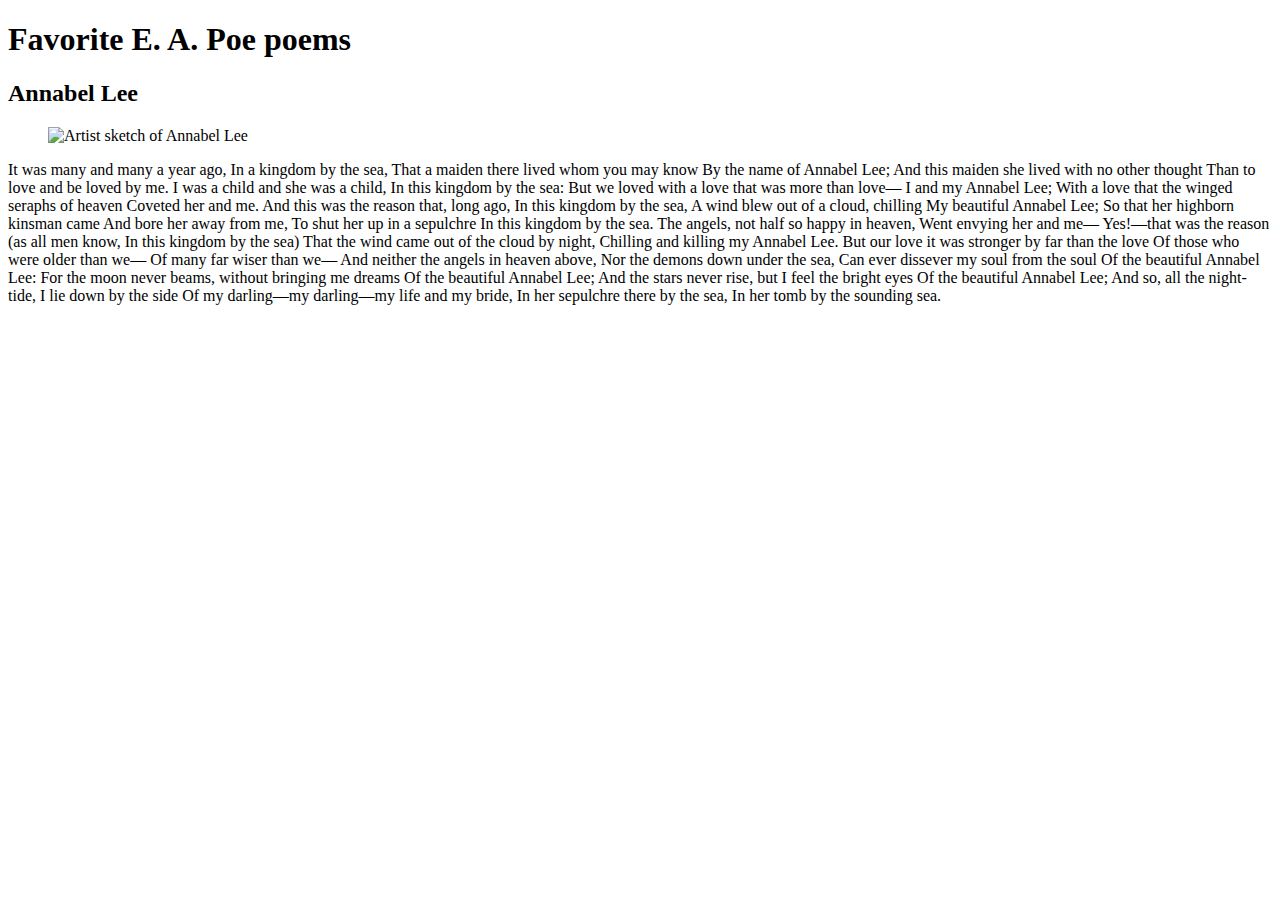
==== Assignment-4.html @ d7b8132b "Assignment-4.html" ====
<!DOCTYPE html>

<html>
   <head>
      <title></title>
   </head>

   <body>
      <header><h1>Favorite E. A. Poe poems</h1>
      </header>
   <main>
      <article>
         <section>
            <h2>Annabel Lee</h2>
            <figure>
               <img src="C:\Users\Admin\Documents\GitHub\Coding-Projects\Images\Annabel-Lee" alt="Artist sketch of Annabel Lee" >
            </figure>
            <p>It was many and many a year ago,
               In a kingdom by the sea,
            That a maiden there lived whom you may know
               By the name of Annabel Lee;
            And this maiden she lived with no other thought
               Than to love and be loved by me.
            
            I was a child and she was a child,
               In this kingdom by the sea:
            But we loved with a love that was more than love—
               I and my Annabel Lee;
            With a love that the winged seraphs of heaven
               Coveted her and me.
            
            And this was the reason that, long ago,
               In this kingdom by the sea,
            A wind blew out of a cloud, chilling
               My beautiful Annabel Lee;
            So that her highborn kinsman came
               And bore her away from me,
            To shut her up in a sepulchre
               In this kingdom by the sea.
            
            The angels, not half so happy in heaven,
               Went envying her and me—
            Yes!—that was the reason (as all men know,
               In this kingdom by the sea)
            That the wind came out of the cloud by night,
               Chilling and killing my Annabel Lee.
            
            But our love it was stronger by far than the love
               Of those who were older than we—
               Of many far wiser than we—
            And neither the angels in heaven above,
               Nor the demons down under the sea,
            Can ever dissever my soul from the soul
               Of the beautiful Annabel Lee:
            
            For the moon never beams, without bringing me dreams
               Of the beautiful Annabel Lee;
            And the stars never rise, but I feel the bright eyes
               Of the beautiful Annabel Lee;
            And so, all the night-tide, I lie down by the side
               Of my darling—my darling—my life and my bride,
               In her sepulchre there by the sea,
               In her tomb by the sounding sea.
            </p>
         </section>
      </article>
   </main>
   </body>
</html>
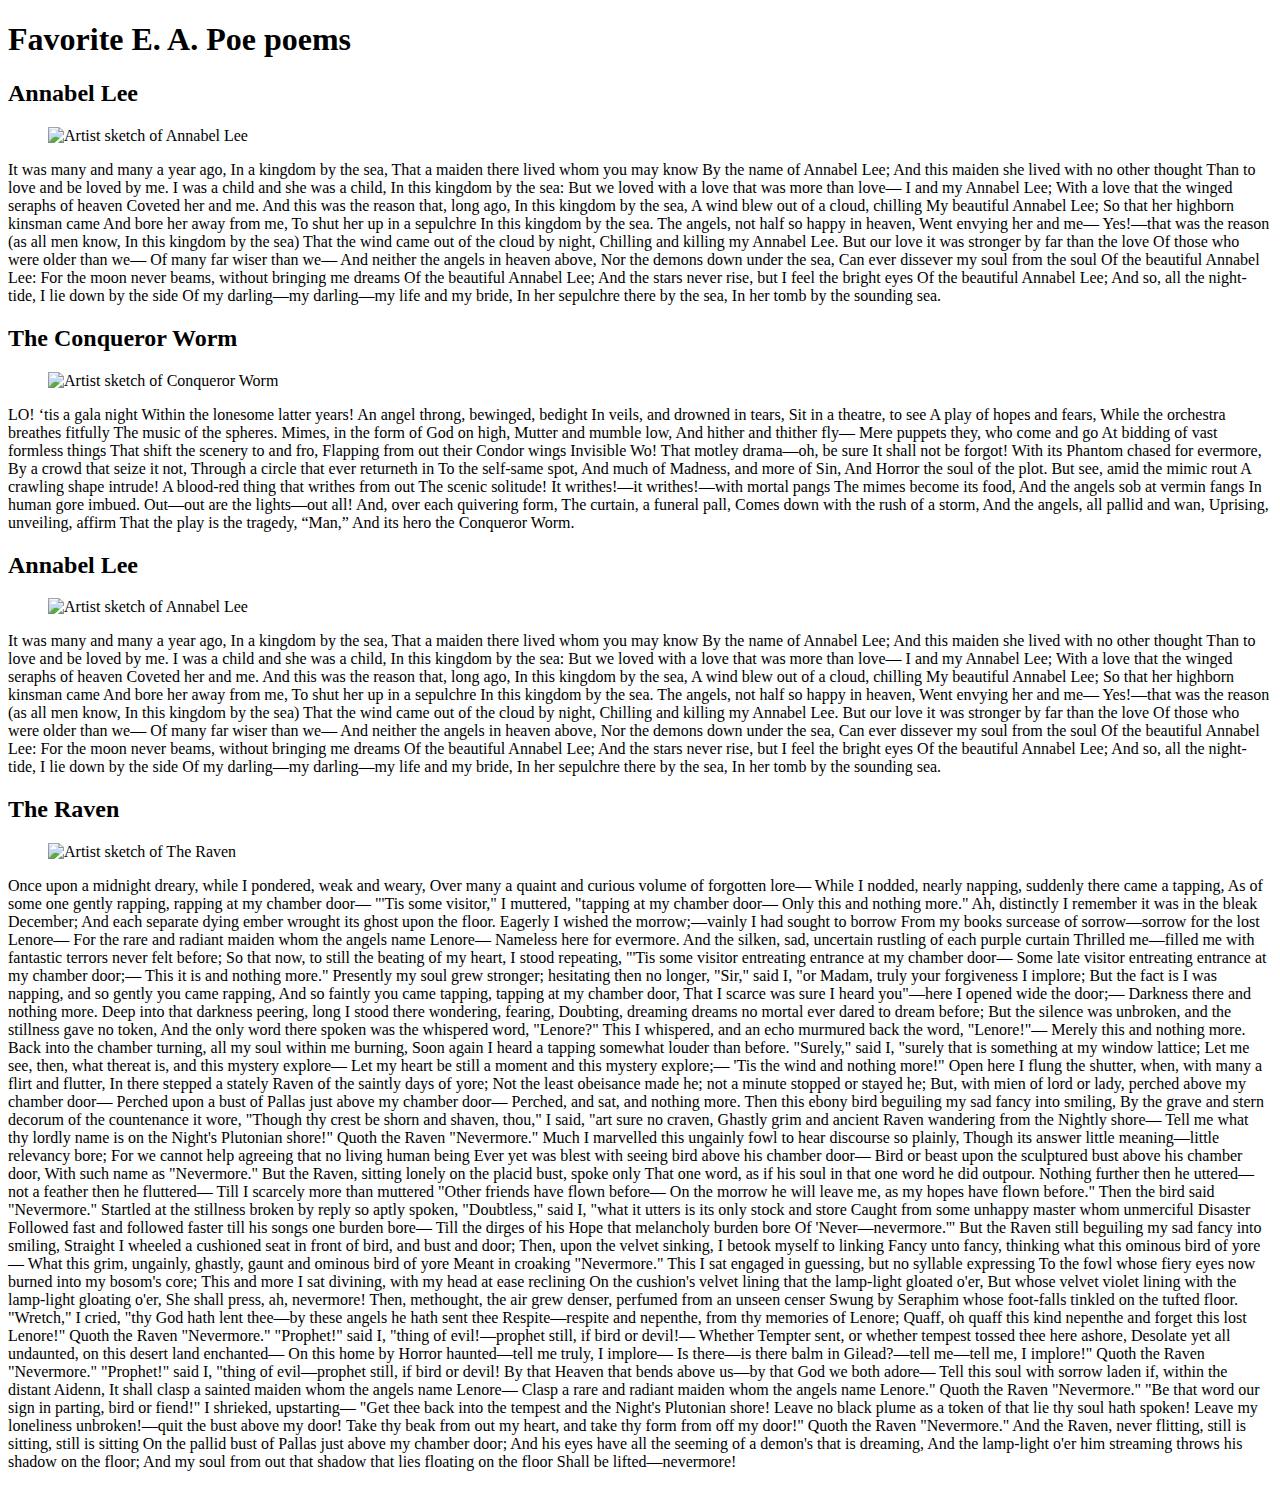
==== commit 014c3f97: "Assignment-4.html" ====
--- a/Assignment-4.html
+++ b/Assignment-4.html
@@ -13,7 +13,7 @@
          <section>
             <h2>Annabel Lee</h2>
             <figure>
-               <img src="C:\Users\Admin\Documents\GitHub\Coding-Projects\Images\Annabel-Lee" alt="Artist sketch of Annabel Lee" >
+               <img src="Images/Annabel-Lee.jpg" alt="Artist sketch of Annabel Lee" >
             </figure>
             <p>It was many and many a year ago,
                In a kingdom by the sea,
@@ -63,6 +63,240 @@
                In her tomb by the sounding sea.
             </p>
          </section>
+         <section>
+            <h2>The Conqueror Worm</h2>
+            <figure>
+               <img src="Images/Conqueror-Worm.jpg" alt="Artist sketch of Conqueror Worm" >
+            </figure>
+            <p>LO! ‘tis a gala night
+               Within the lonesome latter years!
+           An angel throng, bewinged, bedight
+               In veils, and drowned in tears,
+           Sit in a theatre, to see
+               A play of hopes and fears,
+           While the orchestra breathes fitfully
+               The music of the spheres.
+      
+           Mimes, in the form of God on high,
+               Mutter and mumble low,
+           And hither and thither fly—
+               Mere puppets they, who come and go
+           At bidding of vast formless things
+               That shift the scenery to and fro,
+           Flapping from out their Condor wings
+              Invisible Wo!
+      
+           That motley drama—oh, be sure
+               It shall not be forgot!
+           With its Phantom chased for evermore,
+               By a crowd that seize it not,
+           Through a circle that ever returneth in
+               To the self-same spot,
+           And much of Madness, and more of Sin,
+               And Horror the soul of the plot.
+      
+           But see, amid the mimic rout
+               A crawling shape intrude!
+           A blood-red thing that writhes from out
+               The scenic solitude!
+           It writhes!—it writhes!—with mortal pangs
+               The mimes become its food,
+           And the angels sob at vermin fangs
+               In human gore imbued.
+      
+           Out—out are the lights—out all!
+               And, over each quivering form,
+           The curtain, a funeral pall,
+               Comes down with the rush of a storm,
+           And the angels, all pallid and wan,
+               Uprising, unveiling, affirm
+           That the play is the tragedy, “Man,”
+                And its hero the Conqueror Worm.
+         </section>
+         <section><h2>Annabel Lee</h2>
+            <figure>
+               <img src="Images/Annabel-Lee.jpg" alt="Artist sketch of Annabel Lee" >
+            </figure>
+            <p>It was many and many a year ago,
+               In a kingdom by the sea,
+            That a maiden there lived whom you may know
+               By the name of Annabel Lee;
+            And this maiden she lived with no other thought
+               Than to love and be loved by me.
+            
+            I was a child and she was a child,
+               In this kingdom by the sea:
+            But we loved with a love that was more than love—
+               I and my Annabel Lee;
+            With a love that the winged seraphs of heaven
+               Coveted her and me.
+            
+            And this was the reason that, long ago,
+               In this kingdom by the sea,
+            A wind blew out of a cloud, chilling
+               My beautiful Annabel Lee;
+            So that her highborn kinsman came
+               And bore her away from me,
+            To shut her up in a sepulchre
+               In this kingdom by the sea.
+            
+            The angels, not half so happy in heaven,
+               Went envying her and me—
+            Yes!—that was the reason (as all men know,
+               In this kingdom by the sea)
+            That the wind came out of the cloud by night,
+               Chilling and killing my Annabel Lee.
+            
+            But our love it was stronger by far than the love
+               Of those who were older than we—
+               Of many far wiser than we—
+            And neither the angels in heaven above,
+               Nor the demons down under the sea,
+            Can ever dissever my soul from the soul
+               Of the beautiful Annabel Lee:
+            
+            For the moon never beams, without bringing me dreams
+               Of the beautiful Annabel Lee;
+            And the stars never rise, but I feel the bright eyes
+               Of the beautiful Annabel Lee;
+            And so, all the night-tide, I lie down by the side
+               Of my darling—my darling—my life and my bride,
+               In her sepulchre there by the sea,
+               In her tomb by the sounding sea.
+            </p>
+         </section>
+         <section>
+            <h2>The Raven</h2>
+            <figure>
+               <img src="Images/Raven.jpg" alt="Artist sketch of The Raven" >
+            </figure>
+            <p>Once upon a midnight dreary, while I pondered, weak and weary,
+               Over many a quaint and curious volume of forgotten lore—
+               While I nodded, nearly napping, suddenly there came a tapping,
+               As of some one gently rapping, rapping at my chamber door—
+               "'Tis some visitor," I muttered, "tapping at my chamber door—
+                              Only this and nothing more."
+               
+               Ah, distinctly I remember it was in the bleak December;
+               And each separate dying ember wrought its ghost upon the floor.
+               Eagerly I wished the morrow;—vainly I had sought to borrow
+               From my books surcease of sorrow—sorrow for the lost Lenore—
+               For the rare and radiant maiden whom the angels name Lenore—
+                              Nameless here for evermore.
+               
+               And the silken, sad, uncertain rustling of each purple curtain
+               Thrilled me—filled me with fantastic terrors never felt before;
+               So that now, to still the beating of my heart, I stood repeating,
+               "'Tis some visitor entreating entrance at my chamber door—
+               Some late visitor entreating entrance at my chamber door;—
+                              This it is and nothing more."
+               
+               Presently my soul grew stronger; hesitating then no longer,
+               "Sir," said I, "or Madam, truly your forgiveness I implore;
+               But the fact is I was napping, and so gently you came rapping,
+               And so faintly you came tapping, tapping at my chamber door,
+               That I scarce was sure I heard you"—here I opened wide the door;—
+                              Darkness there and nothing more.
+               
+               Deep into that darkness peering, long I stood there wondering, fearing,
+               Doubting, dreaming dreams no mortal ever dared to dream before;
+               But the silence was unbroken, and the stillness gave no token,
+               And the only word there spoken was the whispered word, "Lenore?"
+               This I whispered, and an echo murmured back the word, "Lenore!"—
+                              Merely this and nothing more.
+               
+               Back into the chamber turning, all my soul within me burning,
+               Soon again I heard a tapping somewhat louder than before.
+               "Surely," said I, "surely that is something at my window lattice;
+               Let me see, then, what thereat is, and this mystery explore—
+               Let my heart be still a moment and this mystery explore;—
+                              'Tis the wind and nothing more!"
+               
+               Open here I flung the shutter, when, with many a flirt and flutter,
+               In there stepped a stately Raven of the saintly days of yore;
+               Not the least obeisance made he; not a minute stopped or stayed he;
+               But, with mien of lord or lady, perched above my chamber door—
+               Perched upon a bust of Pallas just above my chamber door—
+                              Perched, and sat, and nothing more.
+               
+               Then this ebony bird beguiling my sad fancy into smiling,
+               By the grave and stern decorum of the countenance it wore,
+               "Though thy crest be shorn and shaven, thou," I said, "art sure no craven,
+               Ghastly grim and ancient Raven wandering from the Nightly shore—
+               Tell me what thy lordly name is on the Night's Plutonian shore!"
+                              Quoth the Raven "Nevermore."
+               
+               Much I marvelled this ungainly fowl to hear discourse so plainly,
+               Though its answer little meaning—little relevancy bore;
+               For we cannot help agreeing that no living human being
+               Ever yet was blest with seeing bird above his chamber door—
+               Bird or beast upon the sculptured bust above his chamber door,
+                              With such name as "Nevermore."
+               
+               But the Raven, sitting lonely on the placid bust, spoke only
+               That one word, as if his soul in that one word he did outpour.
+               Nothing further then he uttered—not a feather then he fluttered—
+               Till I scarcely more than muttered "Other friends have flown before—
+               On the morrow he will leave me, as my hopes have flown before."
+                              Then the bird said "Nevermore."
+               
+               Startled at the stillness broken by reply so aptly spoken,
+               "Doubtless," said I, "what it utters is its only stock and store
+               Caught from some unhappy master whom unmerciful Disaster
+               Followed fast and followed faster till his songs one burden bore—
+               Till the dirges of his Hope that melancholy burden bore
+                              Of 'Never—nevermore.'"
+               
+               But the Raven still beguiling my sad fancy into smiling,
+               Straight I wheeled a cushioned seat in front of bird, and bust and door;
+               Then, upon the velvet sinking, I betook myself to linking
+               Fancy unto fancy, thinking what this ominous bird of yore—
+               What this grim, ungainly, ghastly, gaunt and ominous bird of yore
+                              Meant in croaking "Nevermore."
+               
+               This I sat engaged in guessing, but no syllable expressing
+               To the fowl whose fiery eyes now burned into my bosom's core;
+               This and more I sat divining, with my head at ease reclining
+               On the cushion's velvet lining that the lamp-light gloated o'er,
+               But whose velvet violet lining with the lamp-light gloating o'er,
+                              She shall press, ah, nevermore!
+               
+               Then, methought, the air grew denser, perfumed from an unseen censer
+               Swung by Seraphim whose foot-falls tinkled on the tufted floor.
+               "Wretch," I cried, "thy God hath lent thee—by these angels he hath sent thee
+               Respite—respite and nepenthe, from thy memories of Lenore;
+               Quaff, oh quaff this kind nepenthe and forget this lost Lenore!"
+                              Quoth the Raven "Nevermore."
+               
+               "Prophet!" said I, "thing of evil!—prophet still, if bird or devil!—
+               Whether Tempter sent, or whether tempest tossed thee here ashore,
+               Desolate yet all undaunted, on this desert land enchanted—
+               On this home by Horror haunted—tell me truly, I implore—
+               Is there—is there balm in Gilead?—tell me—tell me, I implore!"
+                              Quoth the Raven "Nevermore."
+               
+               "Prophet!" said I, "thing of evil—prophet still, if bird or devil!
+               By that Heaven that bends above us—by that God we both adore—
+               Tell this soul with sorrow laden if, within the distant Aidenn,
+               It shall clasp a sainted maiden whom the angels name Lenore—
+               Clasp a rare and radiant maiden whom the angels name Lenore."
+                              Quoth the Raven "Nevermore."
+               
+               "Be that word our sign in parting, bird or fiend!" I shrieked, upstarting—
+               "Get thee back into the tempest and the Night's Plutonian shore!
+               Leave no black plume as a token of that lie thy soul hath spoken!
+               Leave my loneliness unbroken!—quit the bust above my door!
+               Take thy beak from out my heart, and take thy form from off my door!"
+                              Quoth the Raven "Nevermore."
+               
+               And the Raven, never flitting, still is sitting, still is sitting
+               On the pallid bust of Pallas just above my chamber door;
+               And his eyes have all the seeming of a demon's that is dreaming,
+               And the lamp-light o'er him streaming throws his shadow on the floor;
+               And my soul from out that shadow that lies floating on the floor
+                              Shall be lifted—nevermore!
+            </p>  
+         </section>
       </article>
    </main>
    </body>
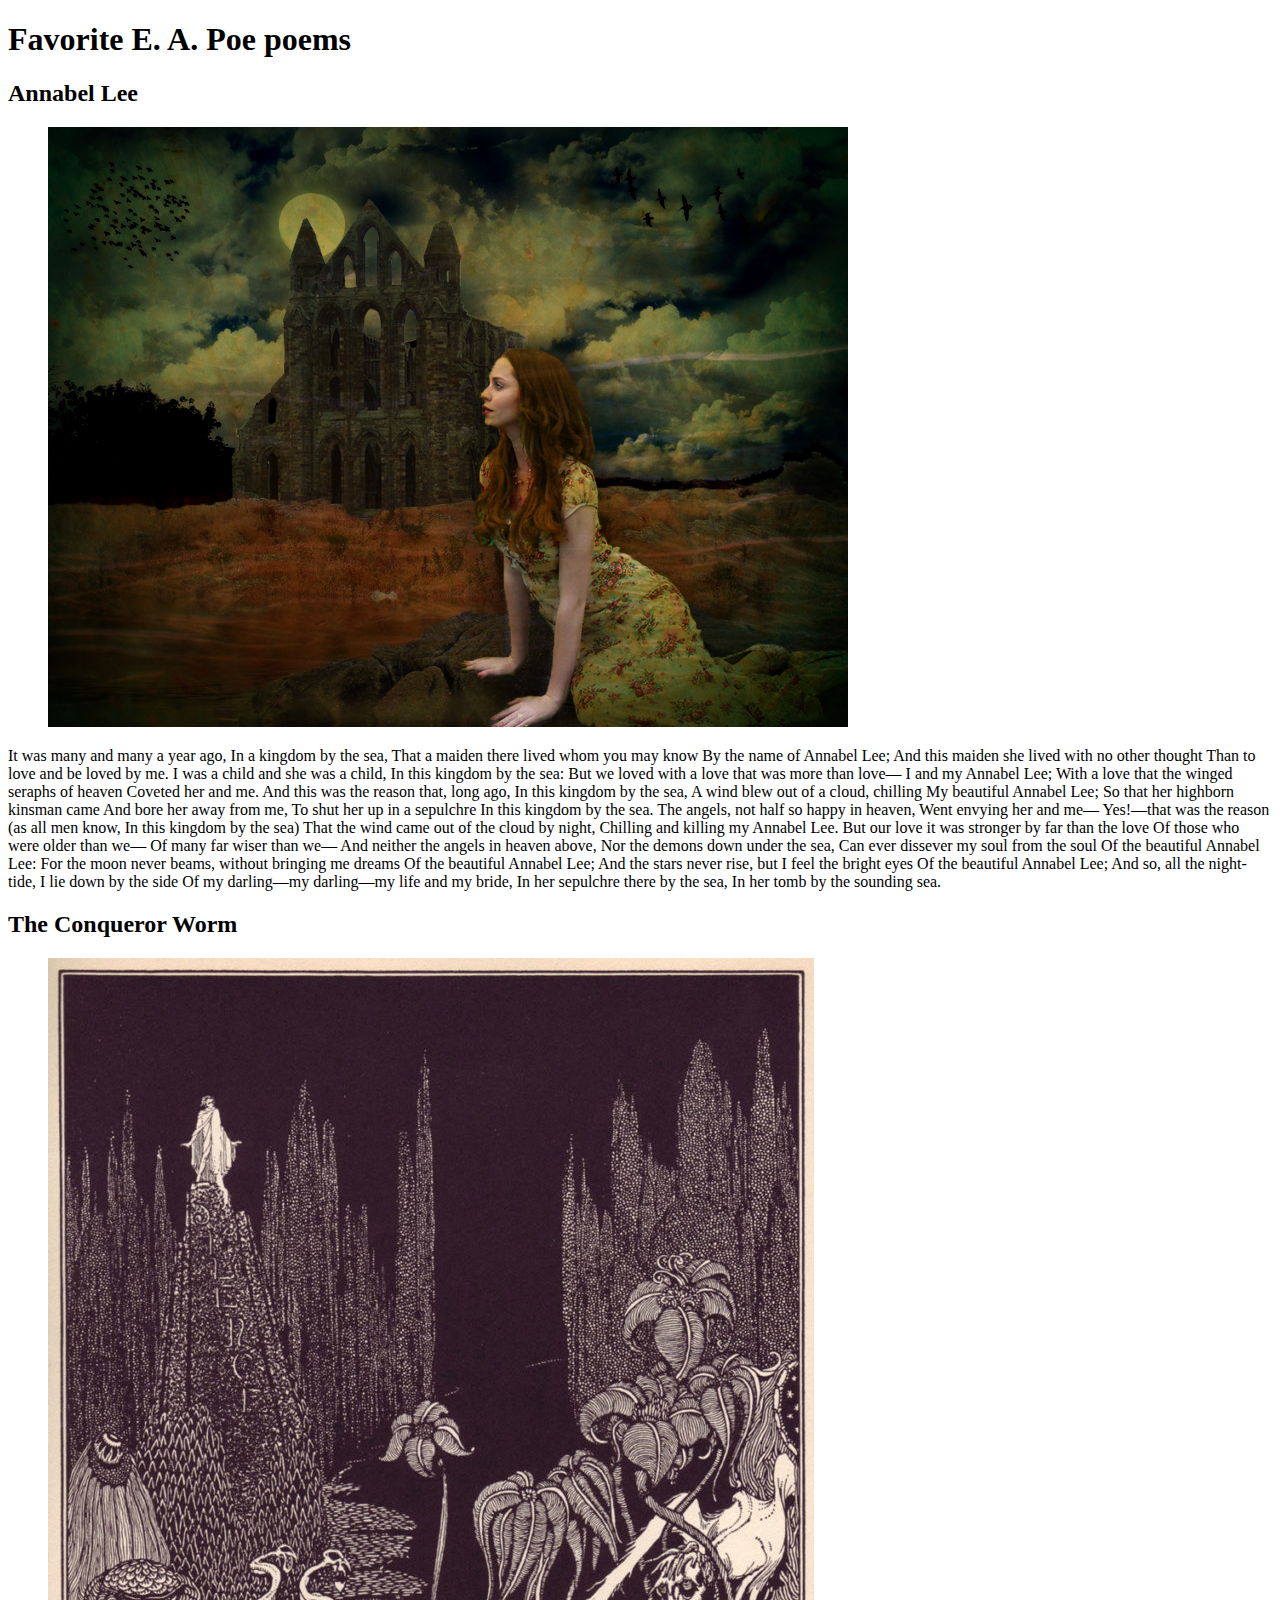
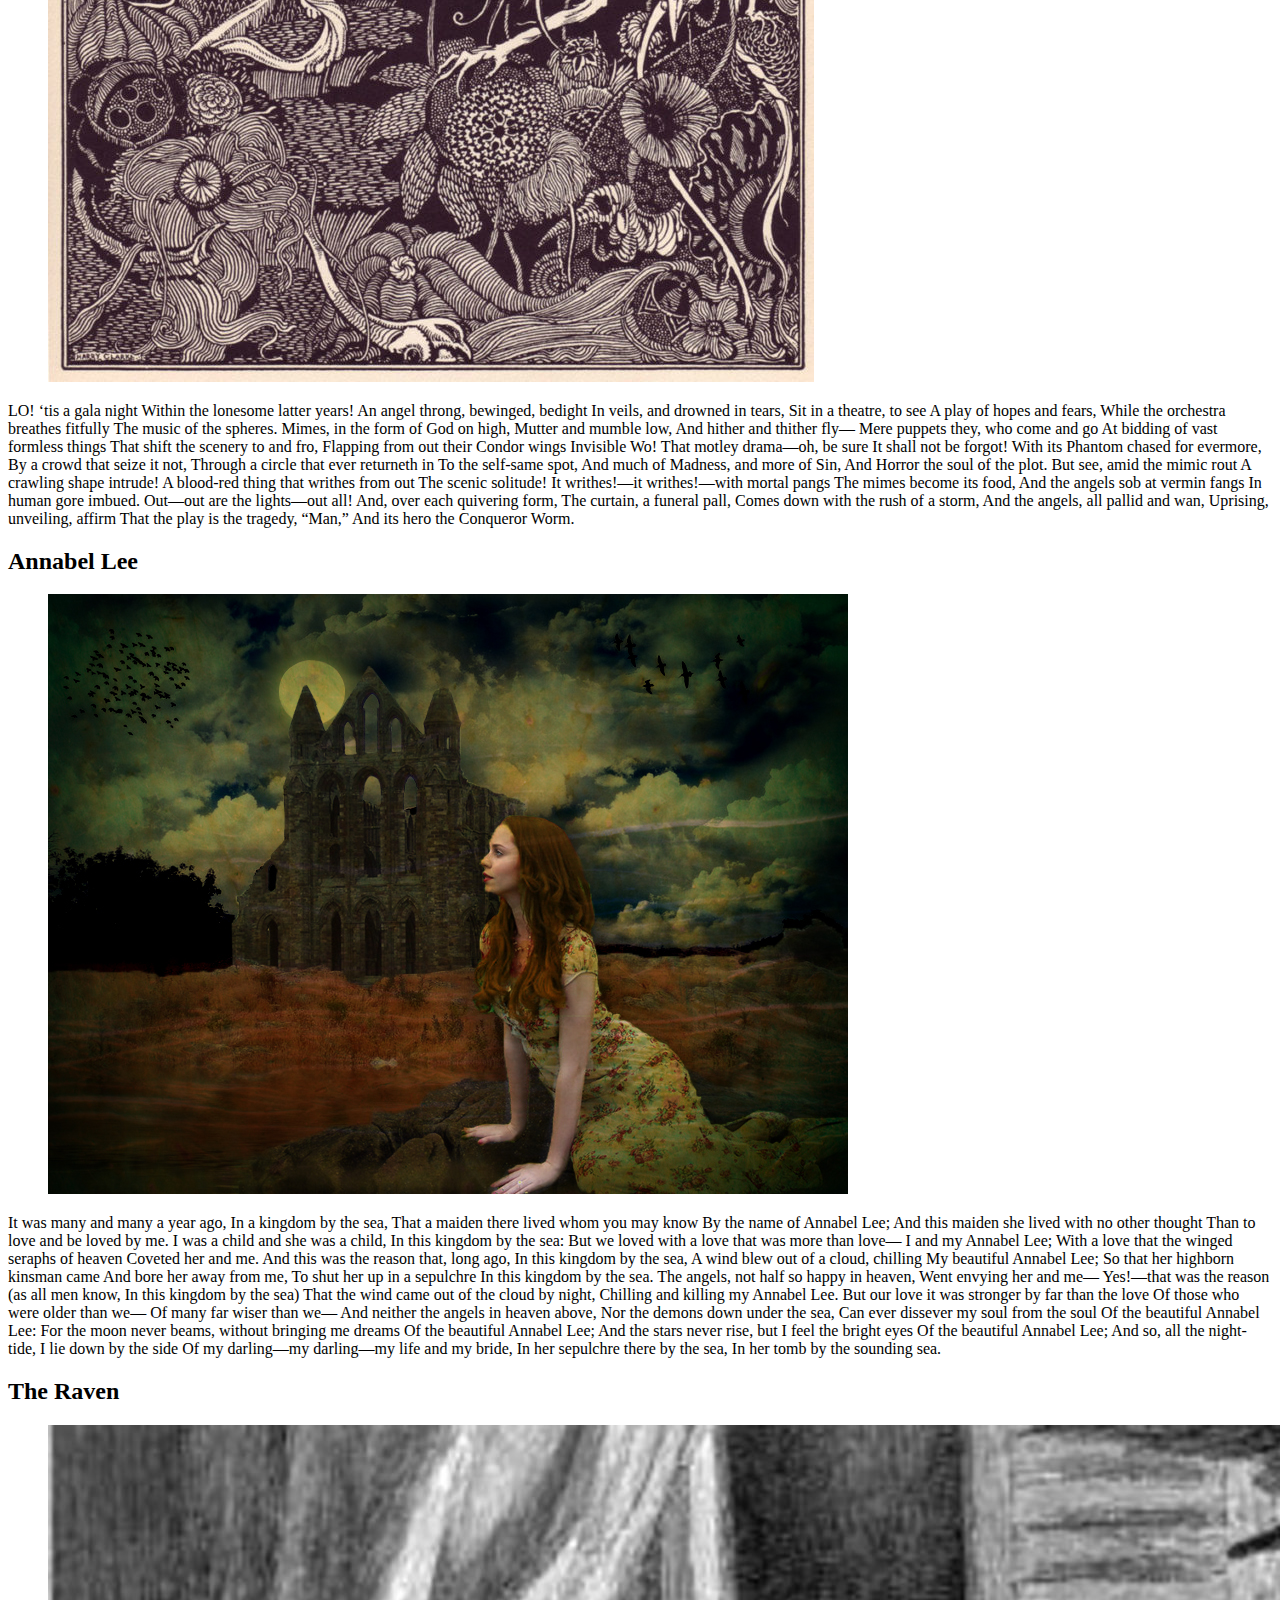
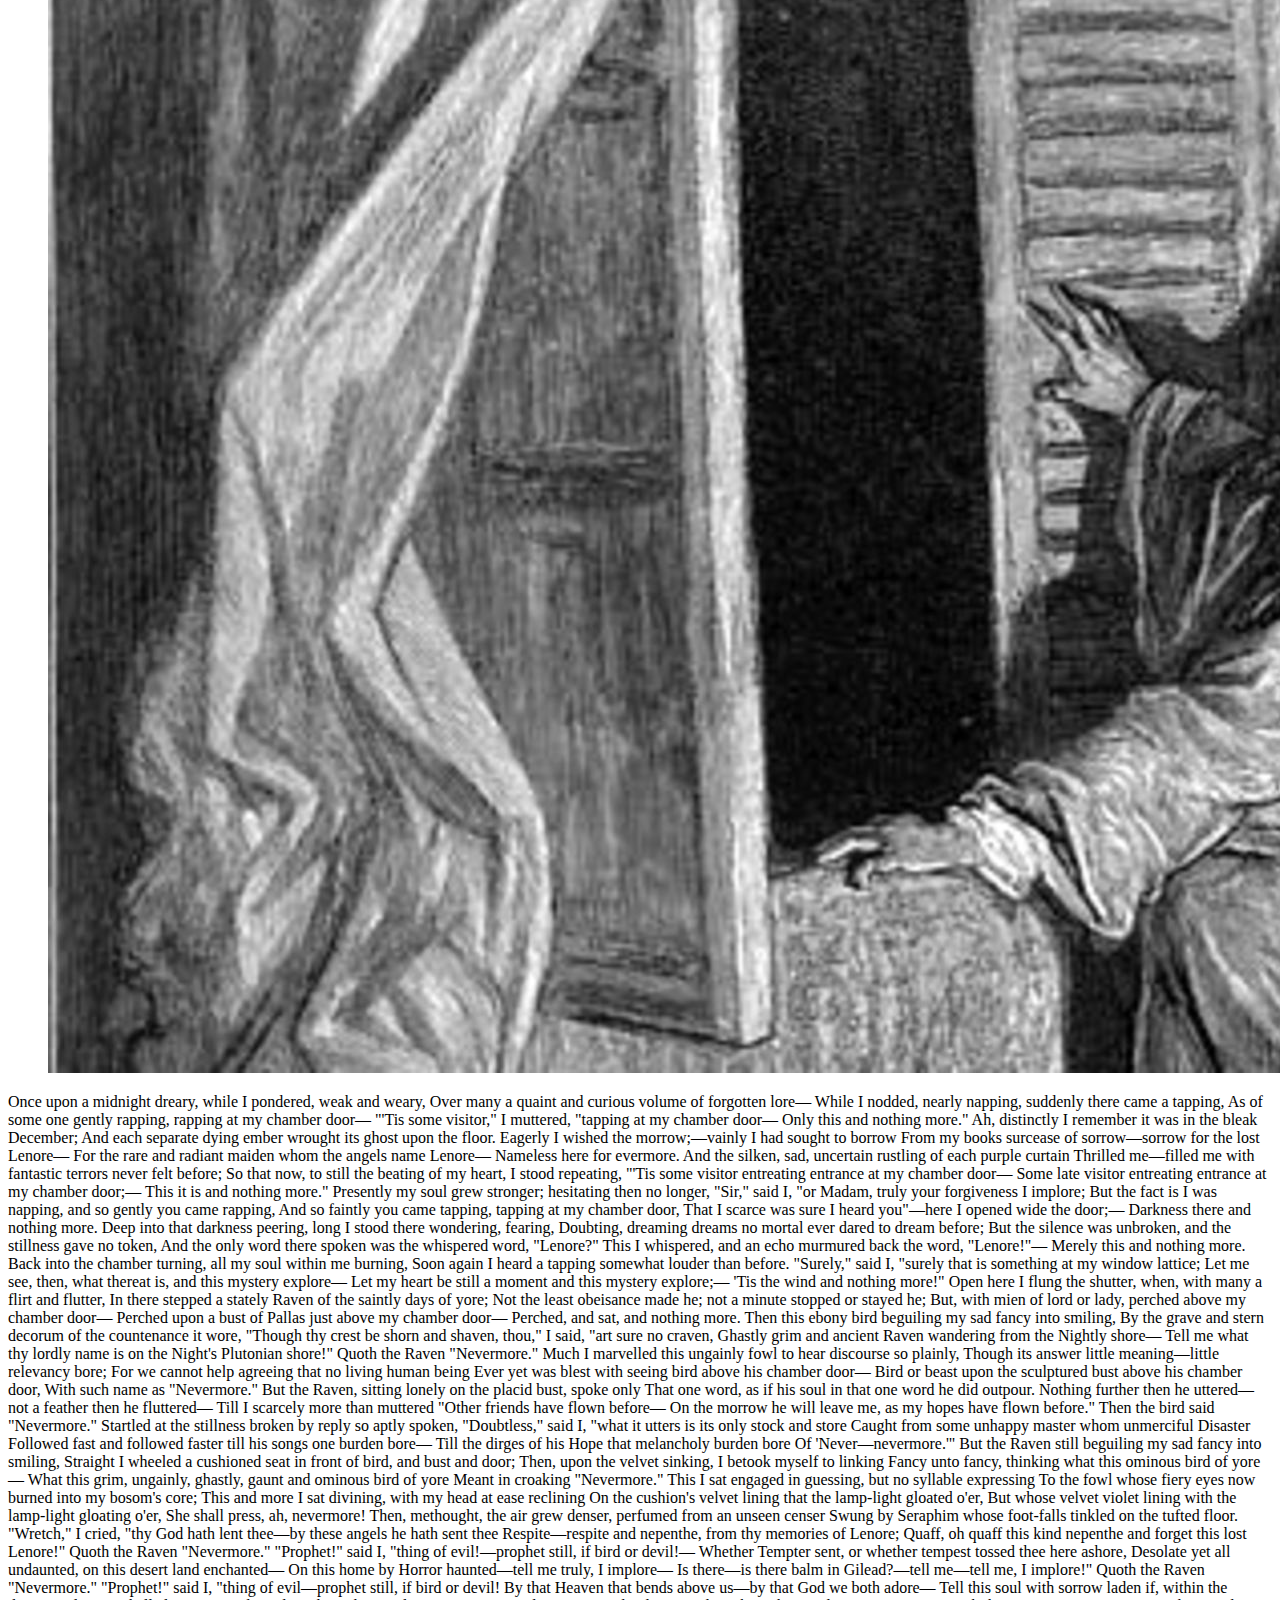
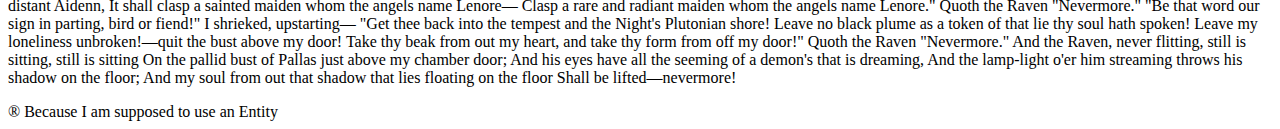
==== commit 416e6444: "Assignment-4.html" ====
--- a/Assignment-4.html
+++ b/Assignment-4.html
@@ -299,5 +299,7 @@
          </section>
       </article>
    </main>
+   <footer>&reg; Because I am supposed to use an Entity
+   </footer>
    </body>
 </html>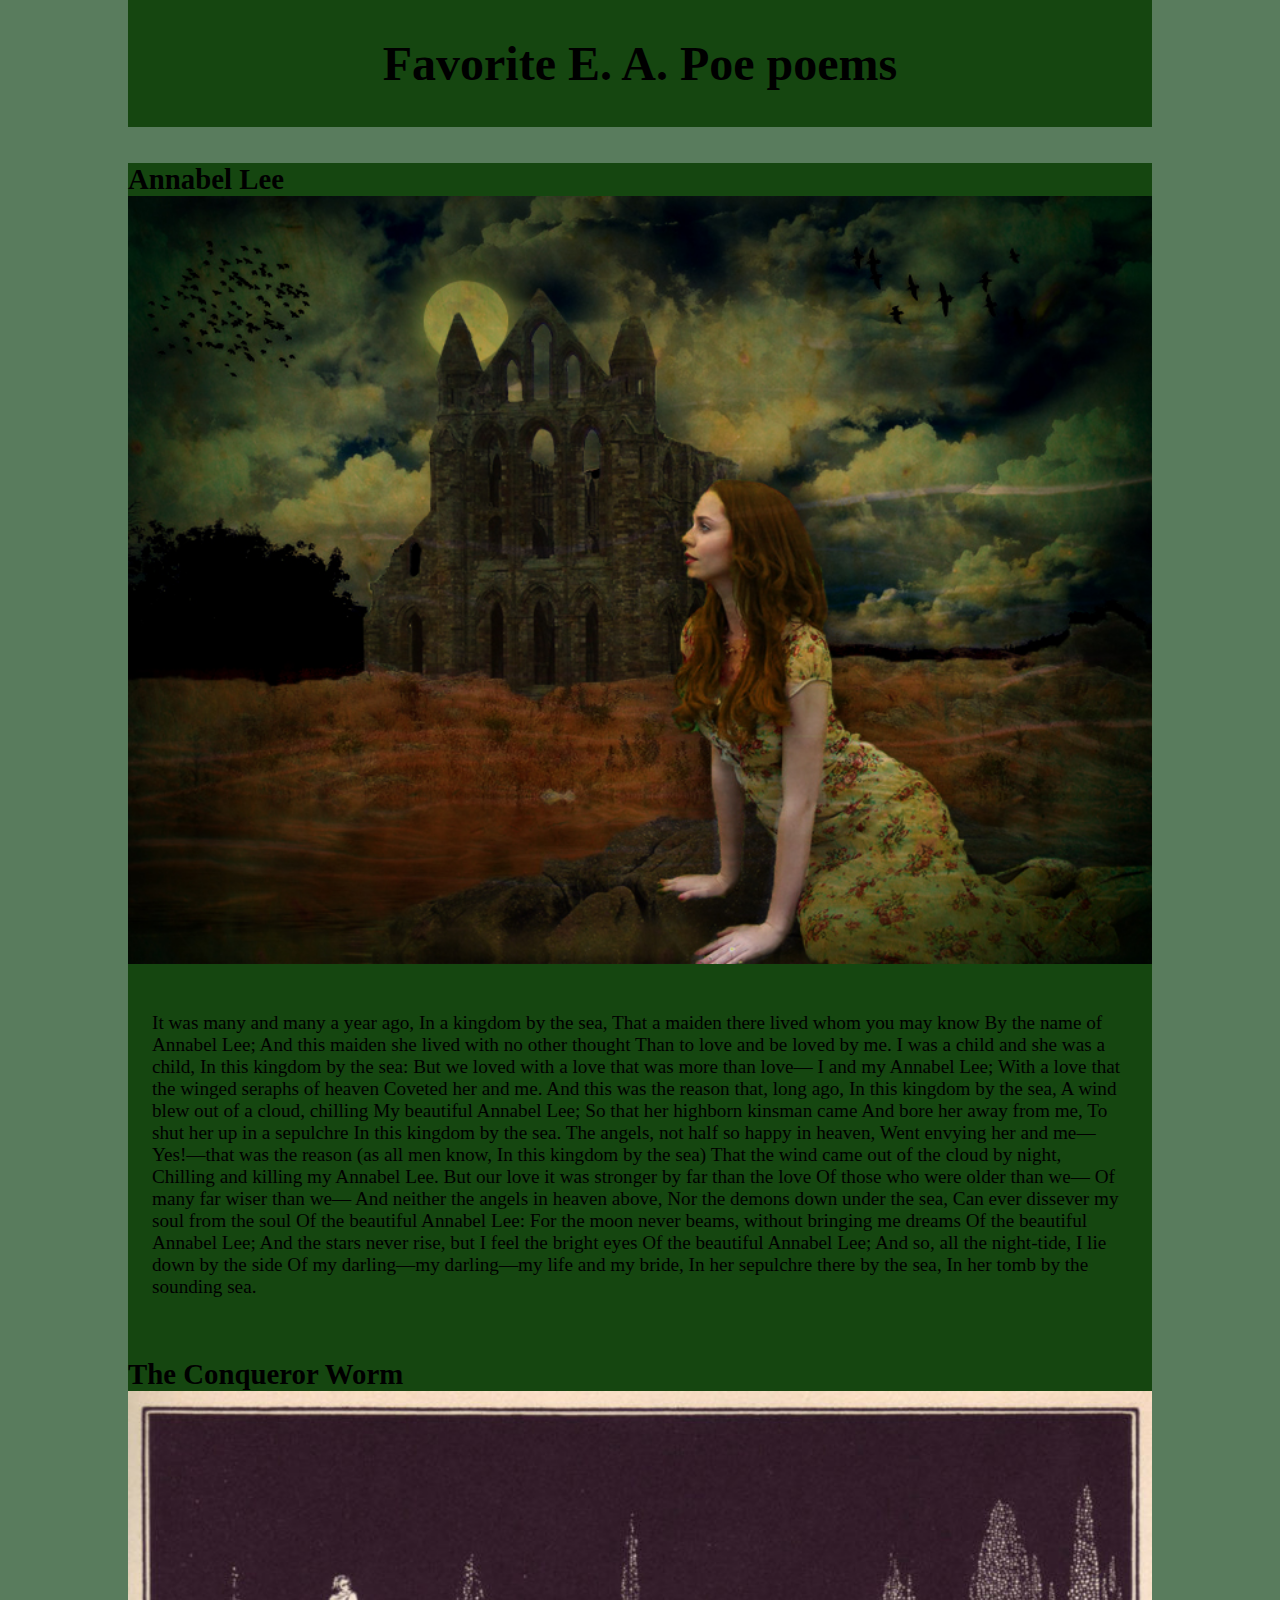
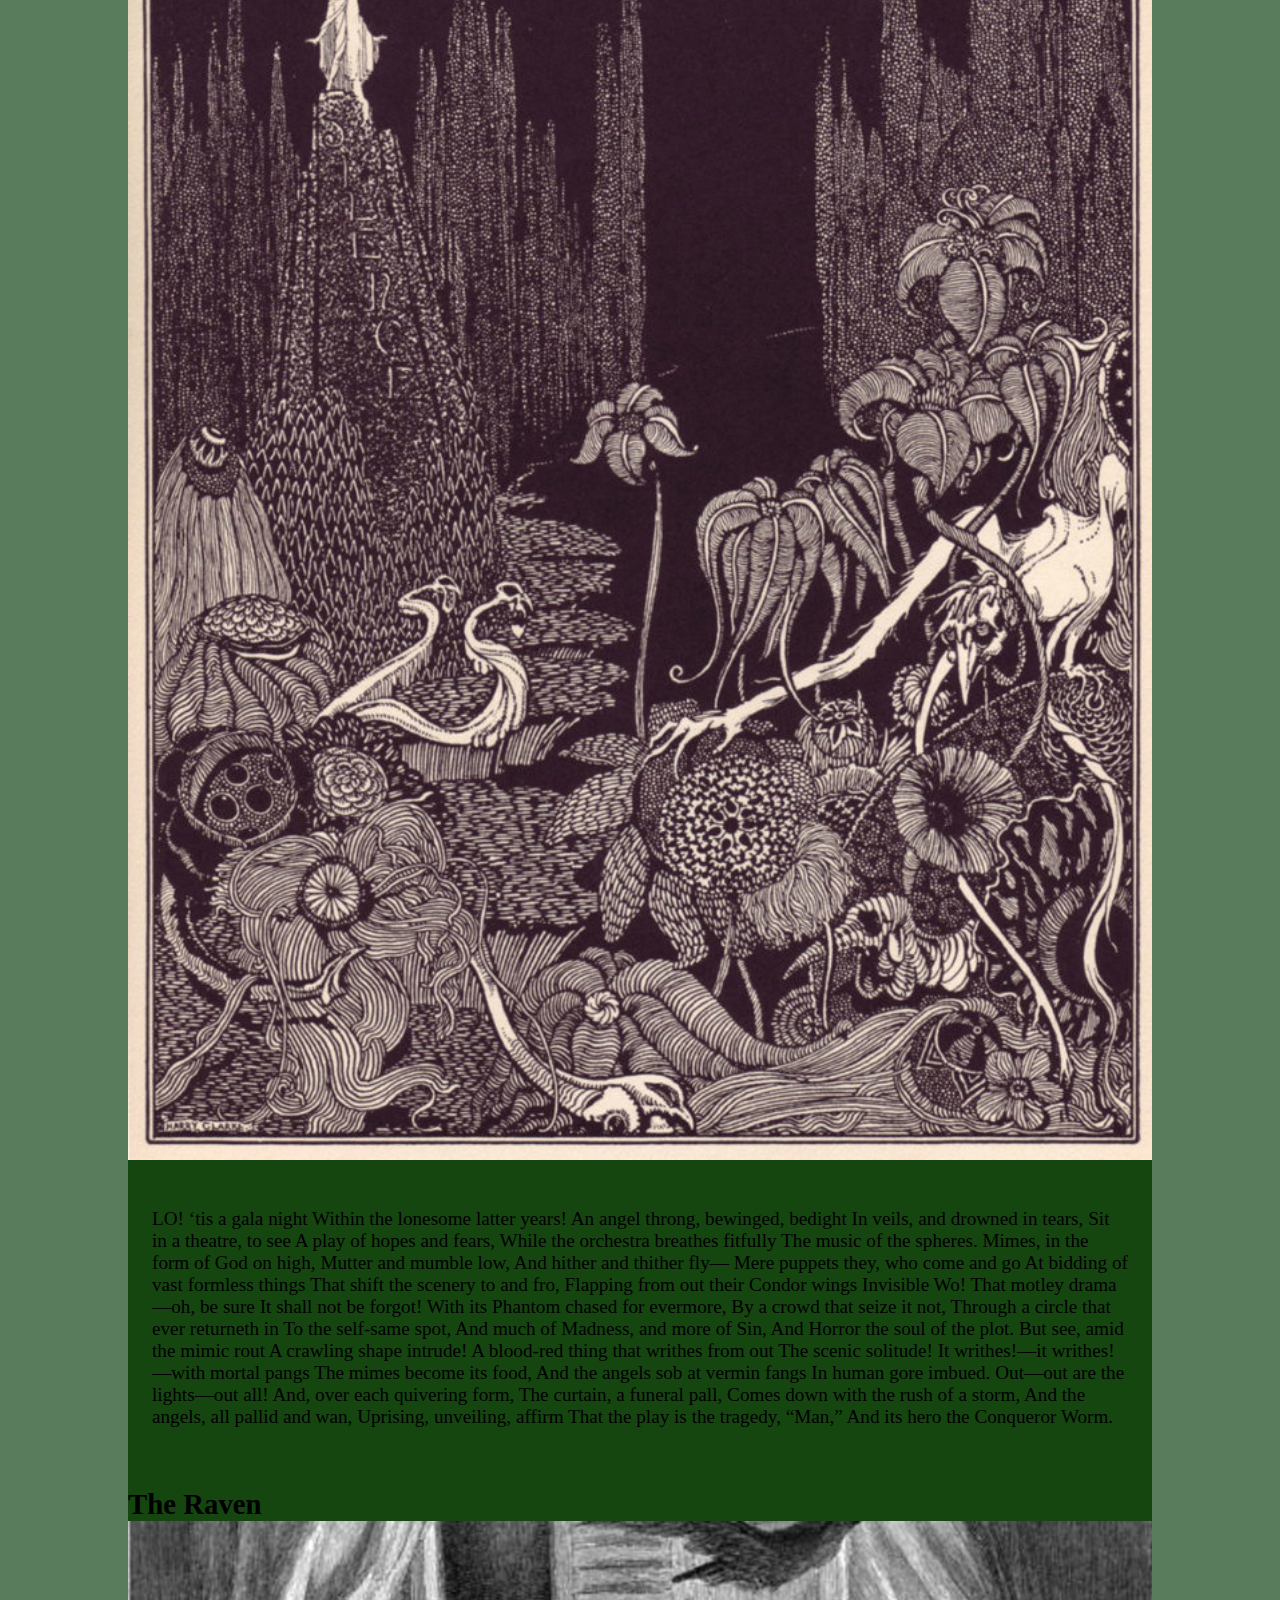
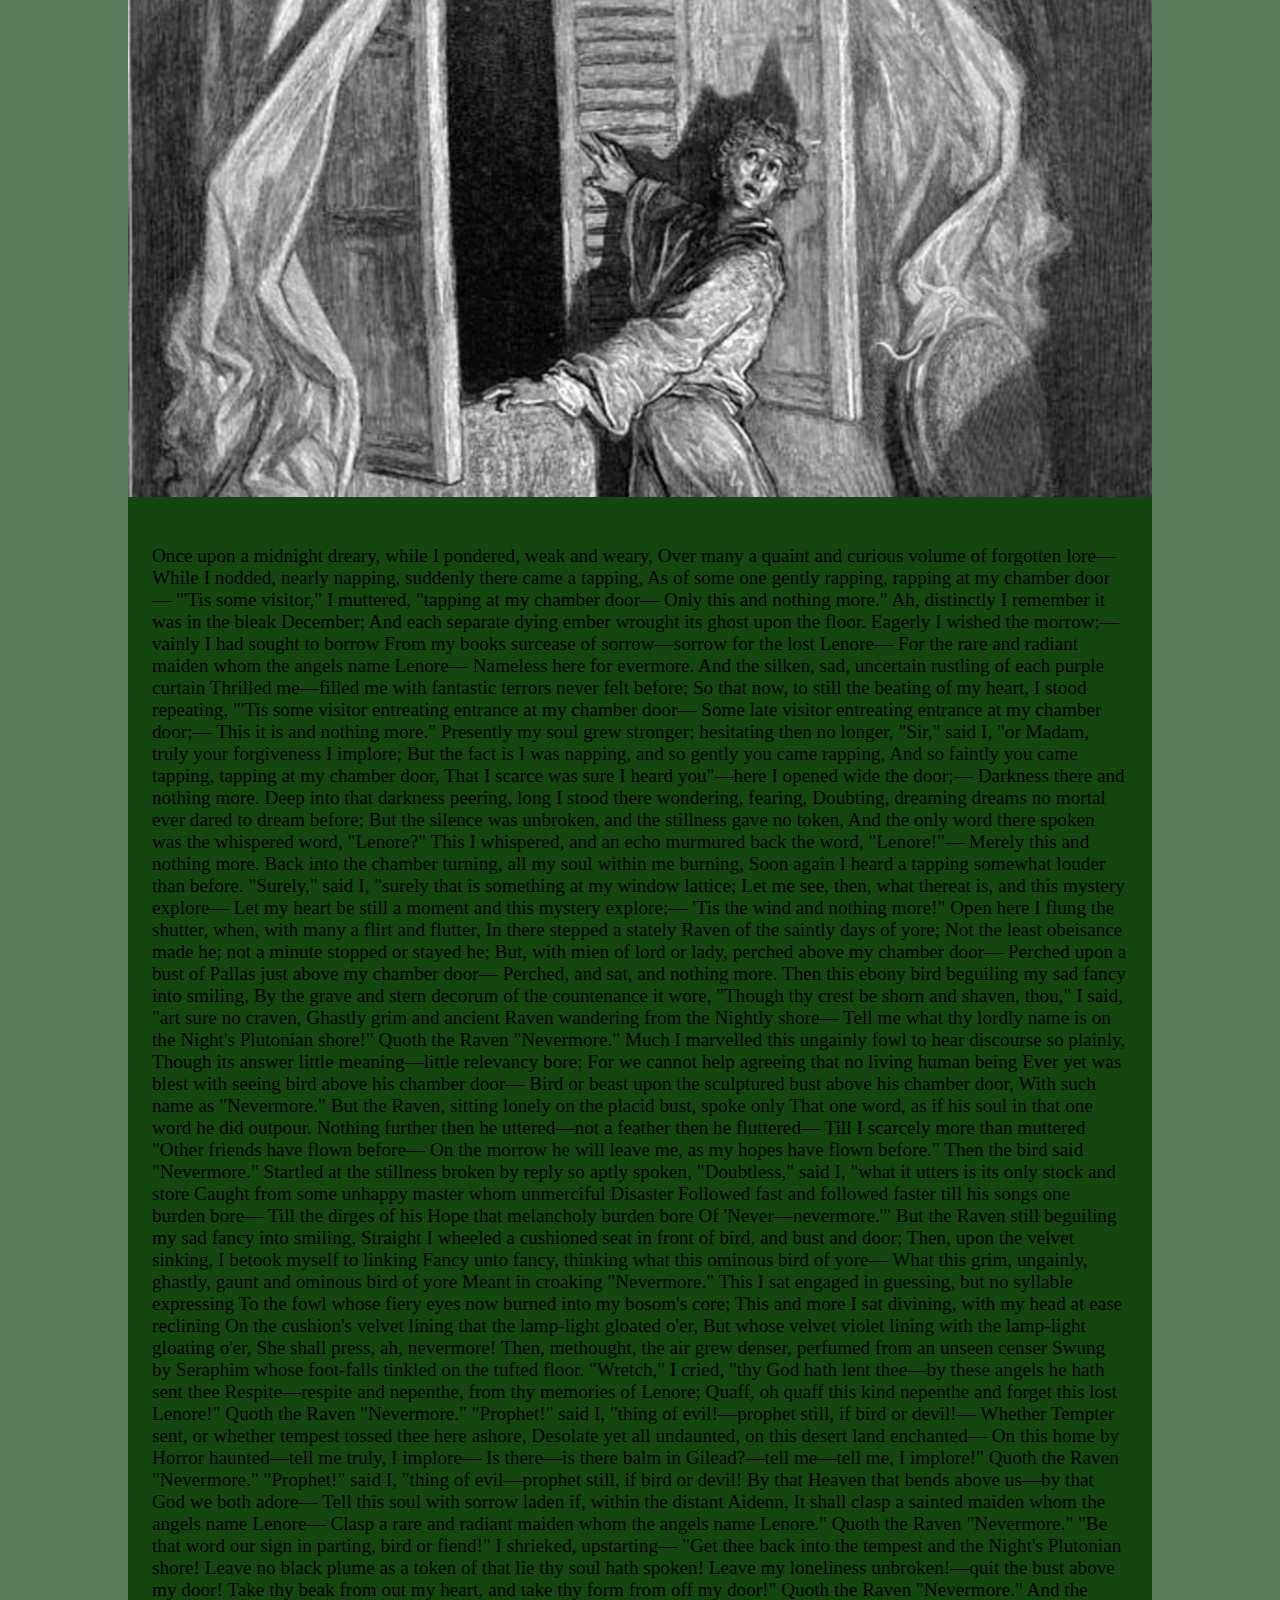
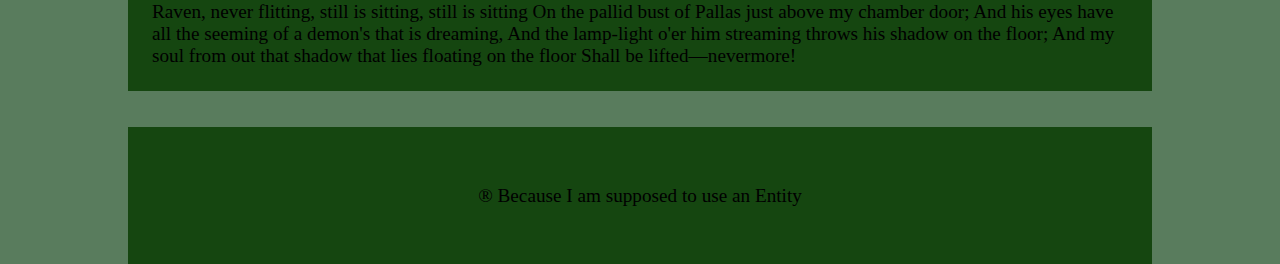
==== commit cf990c6e: "Assignment-4.html" ====
--- a/Assignment-4.html
+++ b/Assignment-4.html
@@ -1,11 +1,63 @@
 <!DOCTYPE html>
 
 <html>
-   <head>
-      <title></title>
-   </head>
-
    <body>
+      <style>
+         body {
+            width: 100%;
+            max-width: 1024px;
+            margin: 0 auto;
+            background-color: rgb(89, 124, 93);
+            font-size: 75%;
+         }
+         
+         header,
+         main,
+         footer {
+            background-color: rgb(21, 70, 16);
+            font-size: 1.6em;
+         }
+         
+         header {
+            padding: 1.875em 0;
+         }
+         
+         header h1 {
+            text-align: center;
+         }
+         
+         h1, h2 {
+            margin: 0;
+         }
+         
+         h1 {
+            font-size: 2.5em;
+         }
+         
+         section {
+            margin: 1.875em 0;
+         }
+         
+         p {
+            padding: 1.25em;
+         }
+         
+         figure {
+            margin: 0;
+            padding: 0;
+            text-align: center;
+         }
+         
+         footer {
+            text-align: center;
+            padding: 3em;
+         }
+         
+         img {
+            width: 100%;
+            max-width: 100%;
+         }
+      </style>
       <header><h1>Favorite E. A. Poe poems</h1>
       </header>
    <main>
@@ -113,58 +165,6 @@
            That the play is the tragedy, “Man,”
                 And its hero the Conqueror Worm.
          </section>
-         <section><h2>Annabel Lee</h2>
-            <figure>
-               <img src="Images/Annabel-Lee.jpg" alt="Artist sketch of Annabel Lee" >
-            </figure>
-            <p>It was many and many a year ago,
-               In a kingdom by the sea,
-            That a maiden there lived whom you may know
-               By the name of Annabel Lee;
-            And this maiden she lived with no other thought
-               Than to love and be loved by me.
-            
-            I was a child and she was a child,
-               In this kingdom by the sea:
-            But we loved with a love that was more than love—
-               I and my Annabel Lee;
-            With a love that the winged seraphs of heaven
-               Coveted her and me.
-            
-            And this was the reason that, long ago,
-               In this kingdom by the sea,
-            A wind blew out of a cloud, chilling
-               My beautiful Annabel Lee;
-            So that her highborn kinsman came
-               And bore her away from me,
-            To shut her up in a sepulchre
-               In this kingdom by the sea.
-            
-            The angels, not half so happy in heaven,
-               Went envying her and me—
-            Yes!—that was the reason (as all men know,
-               In this kingdom by the sea)
-            That the wind came out of the cloud by night,
-               Chilling and killing my Annabel Lee.
-            
-            But our love it was stronger by far than the love
-               Of those who were older than we—
-               Of many far wiser than we—
-            And neither the angels in heaven above,
-               Nor the demons down under the sea,
-            Can ever dissever my soul from the soul
-               Of the beautiful Annabel Lee:
-            
-            For the moon never beams, without bringing me dreams
-               Of the beautiful Annabel Lee;
-            And the stars never rise, but I feel the bright eyes
-               Of the beautiful Annabel Lee;
-            And so, all the night-tide, I lie down by the side
-               Of my darling—my darling—my life and my bride,
-               In her sepulchre there by the sea,
-               In her tomb by the sounding sea.
-            </p>
-         </section>
          <section>
             <h2>The Raven</h2>
             <figure>
